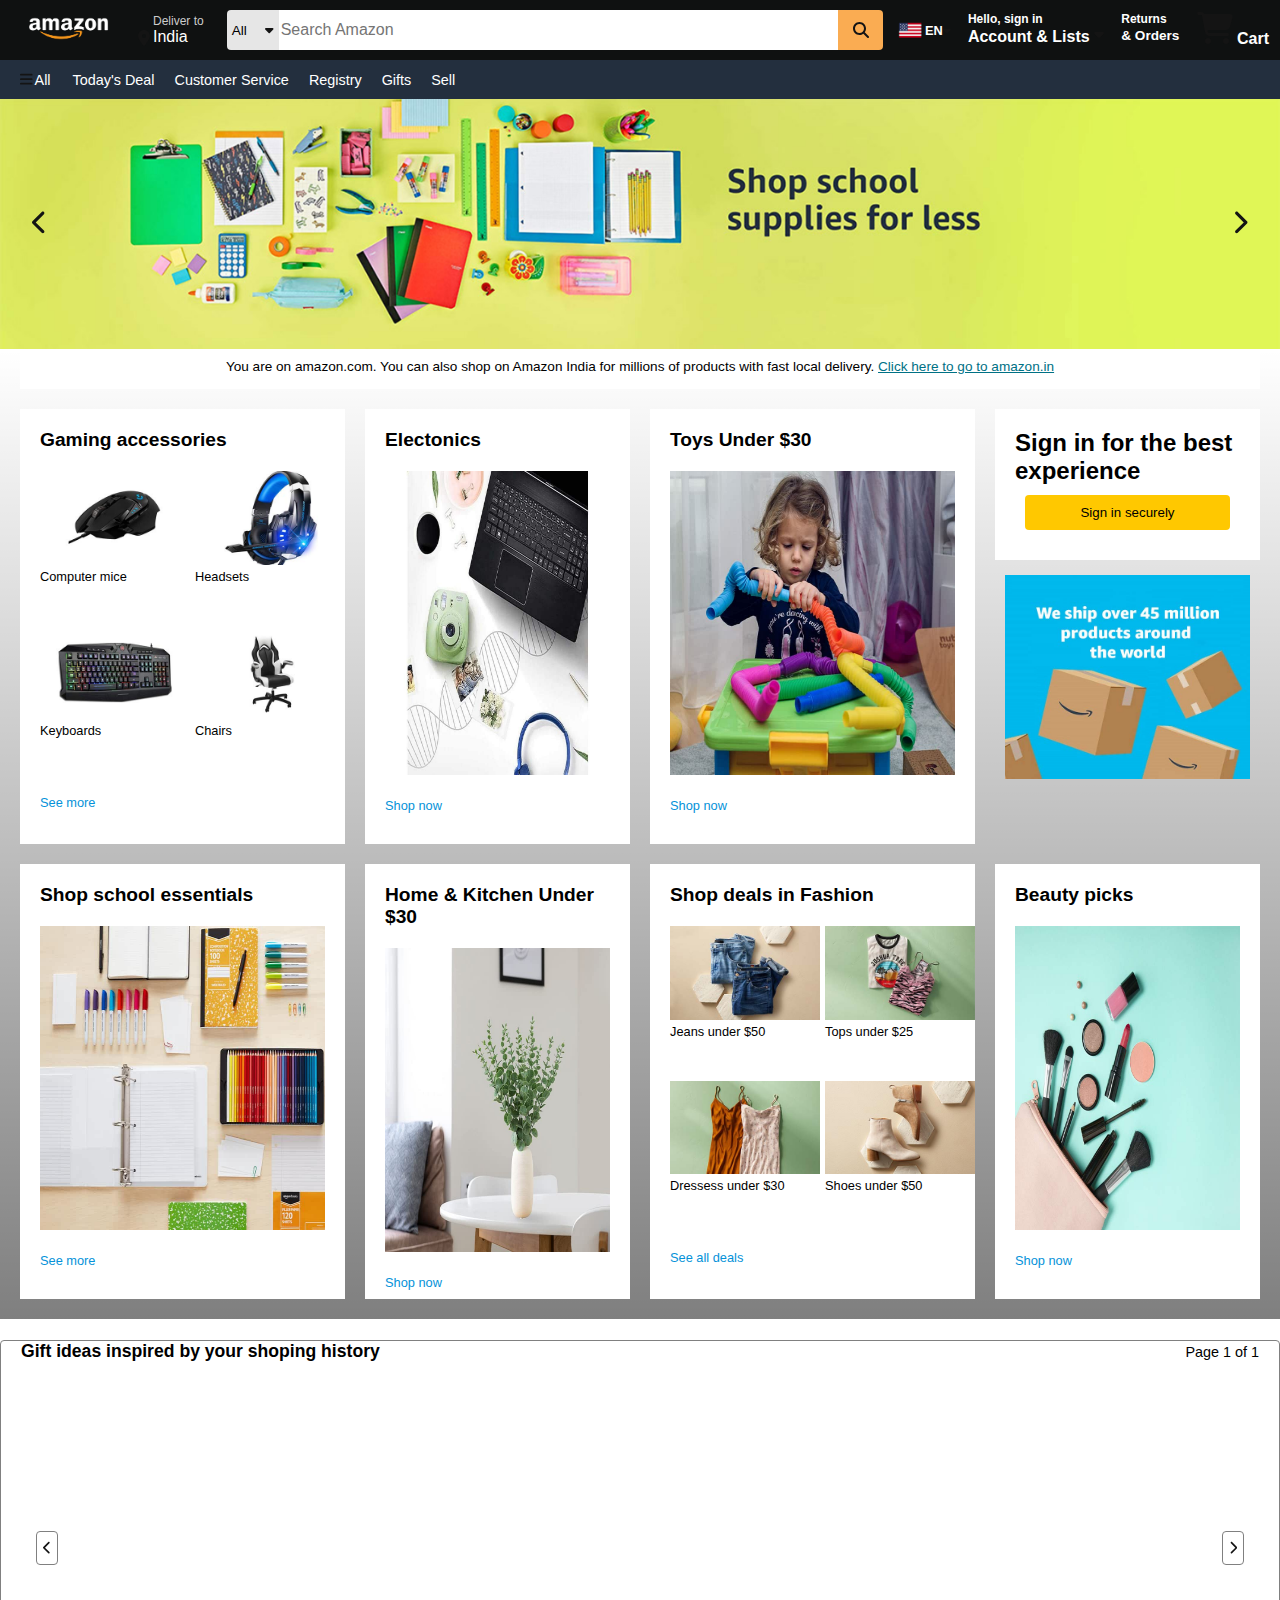
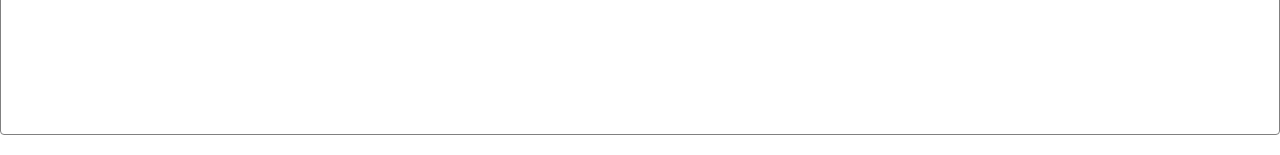
==== Amazon.html @ c2d200b0 "Add files via upload" ====
<!DOCTYPE html>
<html lang="en">
<head>
    <meta charset="UTF-8">
    <meta name="viewport" content="width=device-width, initial-scale=1.0">
    <title>Amazon.com. Spend less. Smile more.</title>
    <link rel="stylesheet" href="Amazon.css">
    <link rel="stylesheet" href="Font.css">
</head>
<body>
    <header>
        <nav class="header-nav n1">
            <div class="header-logo">
                <a href="https://www.amazon.com/ref=nav_logo">
                    <img id="logo" class="header-border" src="amazon_logo.png" alt="Amazon"/>
                </a>
            </div>
            <div class="header-address">
                <a class="deliver-add header-border" href="https://www.amazon.com/ref=nav_logo#:~:text=to%20main%20content-,Deliver,-to">
                    <svg xmlns="http://www.w3.org/2000/svg" height="1em" viewBox="0 0 384 512" style="display: block; margin-top: auto;">
                        <style>svg{fill:#ffffff}</style>
                        <path d="M215.7 499.2C267 435 384 279.4 384 192C384 86 298 0 192 0S0 86 0 192c0 87.4 117 243 168.3 307.2c12.3 15.3 35.1 15.3 47.4 0zM192 128a64 64 0 1 1 0 128 64 64 0 1 1 0-128z"/>
                    </svg>
                    <div class="address-icon">
                        <p class="add1">Deliver to</p>
                        <p class="add2">India</p>
                    </div>
                </a>
            </div>
            <div class="header-search">
                <form class="nav-form">
                    <div class="select-dep">
                        <span>All</span>
                        <svg xmlns="http://www.w3.org/2000/svg" height="1em" viewBox="0 0 320 512">
                            <style>svg{fill:#000000}</style>
                            <path d="M137.4 374.6c12.5 12.5 32.8 12.5 45.3 0l128-128c9.2-9.2 11.9-22.9 6.9-34.9s-16.6-19.8-29.6-19.8L32 192c-12.9 0-24.6 7.8-29.6 19.8s-2.2 25.7 6.9 34.9l128 128z"/>
                        </svg>  
                    </div>
                    <select id="search-option">
                        <option>All Department</option>
                    </select>
                    <div class="search-input text-cursor">
                        <input placeholder="Search Amazon"/>
                    </div>
                    <div class="search-icon">
                        <svg xmlns="http://www.w3.org/2000/svg" height="1em" viewBox="0 0 512 512">
                            <style>svg{fill:#ffffff}</style>
                            <path d="M416 208c0 45.9-14.9 88.3-40 122.7L502.6 457.4c12.5 12.5 12.5 32.8 0 45.3s-32.8 12.5-45.3 0L330.7 376c-34.4 25.2-76.8 40-122.7 40C93.1 416 0 322.9 0 208S93.1 0 208 0S416 93.1 416 208zM208 352a144 144 0 1 0 0-288 144 144 0 1 0 0 288z"/>
                        </svg>
                    </div>
                </form>  
            </div>
            <div class="header-tools">
                <a class="lang header-border" href="https://www.amazon.com/customer-preferences/edit?ie=UTF8&preferencesReturnUrl=%2Fref%3Dnav_logo&ref_=topnav_lang_ais">
                    <img src="flag icon.png" alt="flag">
                    <p>EN</p>
                    <svg xmlns="http://www.w3.org/2000/svg" height="1em" viewBox="0 0 320 512">
                        <style>svg{fill:#727070}</style>
                        <path d="M137.4 374.6c12.5 12.5 32.8 12.5 45.3 0l128-128c9.2-9.2 11.9-22.9 6.9-34.9s-16.6-19.8-29.6-19.8L32 192c-12.9 0-24.6 7.8-29.6 19.8s-2.2 25.7 6.9 34.9l128 128z"/>
                    </svg>  

                </a>
                <a class="sign-in header-border"href="https://www.amazon.com/ap/signin?openid.pape.max_auth_age=0&openid.return_to=https%3A%2F%2Fwww.amazon.com%2Fref%3Dnav_ya_signin&openid.identity=http%3A%2F%2Fspecs.openid.net%2Fauth%2F2.0%2Fidentifier_select&openid.assoc_handle=usflex&openid.mode=checkid_setup&openid.claimed_id=http%3A%2F%2Fspecs.openid.net%2Fauth%2F2.0%2Fidentifier_select&openid.ns=http%3A%2F%2Fspecs.openid.net%2Fauth%2F2.0">
                    <p class="p1">Hello, sign in</p>
                    <span>Account & Lists
                        <svg xmlns="http://www.w3.org/2000/svg" height="1em" viewBox="0 0 320 512">
                            <style>svg{fill:#727070}</style>
                            <path d="M137.4 374.6c12.5 12.5 32.8 12.5 45.3 0l128-128c9.2-9.2 11.9-22.9 6.9-34.9s-16.6-19.8-29.6-19.8L32 192c-12.9 0-24.6 7.8-29.6 19.8s-2.2 25.7 6.9 34.9l128 128z"/>
                        </svg>  
                    </span>
                </a>
                <a class="return header-border" href="https://www.amazon.com/gp/css/order-history?ref_=nav_orders_first">
                    <p class="p1">Returns</p>
                    <p><span>& Orders</span></p>
                </a>
                <a class="cart header-border" href="https://www.amazon.com/gp/cart/view.html?ref_=nav_cart">
                    <span>
                        <svg xmlns="http://www.w3.org/2000/svg" height="2em" viewBox="0 0 576 512">
                            <path d="M0 24C0 10.7 10.7 0 24 0H69.5c22 0 41.5 12.8 50.6 32h411c26.3 0 45.5 25 38.6 50.4l-41 152.3c-8.5 31.4-37 53.3-69.5 53.3H170.7l5.4 28.5c2.2 11.3 12.1 19.5 23.6 19.5H488c13.3 0 24 10.7 24 24s-10.7 24-24 24H199.7c-34.6 0-64.3-24.6-70.7-58.5L77.4 54.5c-.7-3.8-4-6.5-7.9-6.5H24C10.7 48 0 37.3 0 24zM128 464a48 48 0 1 1 96 0 48 48 0 1 1 -96 0zm336-48a48 48 0 1 1 0 96 48 48 0 1 1 0-96z"/>
                        </svg>
                        Cart
                    </span>
                </a>
            </div>
        </nav>
        <nav class="header-nav n2">
            <a class="n2-items nav-all header-border">
                <svg xmlns="http://www.w3.org/2000/svg" height="1em" viewBox="0 0 448 512">
                    <style>svg{fill:#ffffff}</style>
                    <path d="M0 96C0 78.3 14.3 64 32 64H416c17.7 0 32 14.3 32 32s-14.3 32-32 32H32C14.3 128 0 113.7 0 96zM0 256c0-17.7 14.3-32 32-32H416c17.7 0 32 14.3 32 32s-14.3 32-32 32H32c-17.7 0-32-14.3-32-32zM448 416c0 17.7-14.3 32-32 32H32c-17.7 0-32-14.3-32-32s14.3-32 32-32H416c17.7 0 32 14.3 32 32z"/>
                </svg>
                <p style="padding: 2px;">All</p>
            </a>
            <a class="n2-items today-deal header-border" href="https://www.amazon.com/gp/goldbox?ref_=nav_cs_gb">Today's Deal</a>
            <a class="n2-items customer-sev header-border" href="https://www.amazon.com/gp/help/customer/display.html?nodeId=508510&ref_=nav_cs_customerservice">Customer Service</a>
            <a class="n2-items register header-border" href="https://www.amazon.com/gp/browse.html?node=16115931011&ref_=nav_cs_registry">Registry</a>
            <a class="n2-items gift header-border" href="https://www.amazon.com/gift-cards/b/?ie=UTF8&node=2238192011&ref_=nav_cs_gc">Gifts</a>
            <a class="n2-items sell header-border" href="https://www.amazon.com/b/?_encoding=UTF8&ld=AZUSSOA-sell&node=12766669011&ref_=nav_cs_sell">Sell</a>
        </nav>
    </header>
    <div class="content">
        <div class="hero-section">
            <div class="hero-carousel">
                <button class="previous-page">
                    <svg xmlns="http://www.w3.org/2000/svg" height="1em" viewBox="0 0 320 512">
                       <path d="M9.4 233.4c-12.5 12.5-12.5 32.8 0 45.3l192 192c12.5 12.5 32.8 12.5 45.3 0s12.5-32.8 0-45.3L77.3 256 246.6 86.6c12.5-12.5 12.5-32.8 0-45.3s-32.8-12.5-45.3 0l-192 192z"/>
                     </svg>
                </button>
                <a href="https://www.amazon.com/s/?_encoding=UTF8&k=back%20to%20school%20supplies&crid=3GXS1T7TCNNVZ&sprefix=back%20to%20school%2Caps%2C201&ref=nb_sb_ss_ts-doa-p_1_14&pd_rd_w=gb52U&content-id=amzn1.sym.82e6e8fe-e095-48e0-8fec-f01d7c39b9b7&pf_rd_p=82e6e8fe-e095-48e0-8fec-f01d7c39b9b7&pf_rd_r=XW837XJBWAZPXT372VBV&pd_rd_wg=X9K8C&pd_rd_r=f05d4b87-bfd1-44c8-9f6e-dd1dedf2a632"></a>
                <button class="next-page">
                    <svg xmlns="http://www.w3.org/2000/svg" height="1em" viewBox="0 0 320 512">
                        <style>svg{fill:#141414}</style>
                        <path d="M310.6 233.4c12.5 12.5 12.5 32.8 0 45.3l-192 192c-12.5 12.5-32.8 12.5-45.3 0s-12.5-32.8 0-45.3L242.7 256 73.4 86.6c-12.5-12.5-12.5-32.8 0-45.3s32.8-12.5 45.3 0l192 192z"/>
                    </svg>
                </button>
            </div>
        </div>
        <div class="main-content">
            <div class="hero-msg-container">
                <div class="hero-msg ">
                    <span class="text-cursor">
                        You are on amazon.com. You can also shop on Amazon India for millions of products with fast local delivery. 
                        <a class="pointer-cursor" href="https://www.amazon.com/gp/redirect.html/?ie=UTF8&_encoding=UTF8&location=https%3A%2F%2Fwww.amazon.in%2F%3Fref%3Daisgw_intl_stripe_in&source=standards&token=91F73851318D7EEF2C0295B2C04EF4042B988FD2&pd_rd_w=LFuDb&content-id=amzn1.sym.ad7e52ed-7e0b-44e3-85c1-b8a893426b20&pf_rd_p=ad7e52ed-7e0b-44e3-85c1-b8a893426b20&pf_rd_r=Y20H6SP8E6ST35YHJ4MF&pd_rd_wg=d809x&pd_rd_r=72a6617c-9228-4512-a30a-1a717a92ed53&ref_=pd_gw_unk">
                          Click here to go to amazon.in
                        </a>
                    </span>
                </div>
            </div>
            <div class="shop-section1">
                <div class="box1 box">
                    <h2>Gaming accessories</h2>
                    <div class="image-grid">
                        <div class="image-box-elem">
                            <img src="shop-section-img1.1.jpg" alt="Computer mice"/>
                            <p>Computer mice</p>
                        </div>
                        <div class="image-box-elem">
                            <img src="shop-section-img1.2.jpg" alt="Headsets"/>
                            <p>Headsets</p>
                        </div>
                        <div class="image-box-elem">
                            <img src="shop-section-img1.3.jpg" alt="Keyboards"/>
                            <p>Keyboards</p>
                        </div>
                        <div class="image-box-elem">
                            <img src="shop-section-img1.4.jpg" alt="Chairs"/>
                            <p>Chairs</p>
                        </div>
                    </div>
                    <a href="https://www.amazon.com/b/?_encoding=UTF8&node=23508887011&pd_rd_w=HQC4O&content-id=amzn1.sym.12129333-2117-4490-9c17-6d31baf0582a&pf_rd_p=12129333-2117-4490-9c17-6d31baf0582a&pf_rd_r=KTB49GWA6Y68YJTPX4VT&pd_rd_wg=o967G&pd_rd_r=d3b9a523-e4a5-4df5-9b85-7d46df1f1eb0&ref_=pd_gw_unk">See more</a>
                </div>
                <div class="box2 box">
                    <h2>Electonics</h2>
                    <a href="">
                        <div class="image-cont">
                            <div class="image-box">
                                <img src="shop-section-img2.jpg" alt="Electonics">
                            </div>
                        </div>
                        <p>Shop now</p>
                    </a>
                </div>
                <div class="box3 box">
                    <h2>Toys Under $30</h2>
                    <a href="https://www.amazon.com/s/?_encoding=UTF8&i=toys-and-games&bbn=165793011&rh=n%3A165793011%2Cp_36%3A-3000&dc=&qid=1663255924&rnid=386491011&ref=sr_nr_p_36_1&pd_rd_w=mewk5&content-id=amzn1.sym.eb39b83d-c690-496d-9f16-0a9bd66ca6c8&pf_rd_p=eb39b83d-c690-496d-9f16-0a9bd66ca6c8&pf_rd_r=FJW79QPNH7G80M8YYCQF&pd_rd_wg=HsyZa&pd_rd_r=e9e01269-b542-4cfa-82e5-408e1566c69f&ref_=pd_gw_unk">
                        <div class="image-cont">
                            <div class="image-box">
                                <img src="shop-section-img3.jpg" alt="Toys Under $30">
                            </div>
                        </div>
                        <p>Shop now</p>
                    </a>
                </div>
                <div class="box4">
                    <div class="box-sign-in">
                        
                        <div class="sign-in-button">
                            <div>
                                <h2>Sign in for the best experience</h2>
                            </div>
                            <a href="">
                                <button>Sign in securely</button>
                            </a>
                        </div>
                    </div>
                    <div class="image-sign-in">
                        <div class="image-sign-cont">
                            <img src="shop-section-img4.jpg" alt="Sign in">
                        </div>
                    </div>
                </div>
                <div class="box5 box">
                    <h2>Shop school essentials</h2>
                    <a href="https://www.amazon.com/s/?_encoding=UTF8&k=school%20supplies&sprefix=school%20s%2Caps%2C211&ref=nb_sb_ss_ts-doa-p_1_8&pd_rd_w=jG6LO&content-id=amzn1.sym.b0e02892-695e-4e8d-9931-2eec7d9078bb&pf_rd_p=b0e02892-695e-4e8d-9931-2eec7d9078bb&pf_rd_r=FJW79QPNH7G80M8YYCQF&pd_rd_wg=HsyZa&pd_rd_r=e9e01269-b542-4cfa-82e5-408e1566c69f&ref_=pd_gw_unk">
                        <div class="image-cont">
                            <div class="image-box">
                                <img src="shop-section-img5.jpg" alt="Shop school essentials">
                            </div>
                        </div>
                        <p>See more</p>
                    </a>
                </div>
                <div class="box6 box">
                    <h2>Home & Kitchen Under $30</h2>
                    <a href="https://www.amazon.com/s/?_encoding=UTF8&k=home&i=garden&rh=n%3A1055398%2Cp_36%3A-3000&dc=&crid=12198XD9ZHIG6&qid=1663266142&rnid=386465011&sprefix=hom%2Caps%2C248&ref=sr_nr_p_36_5&pd_rd_w=0vTkL&content-id=amzn1.sym.f82a0c18-ae2a-47cf-82ad-c85f0a157136&pf_rd_p=f82a0c18-ae2a-47cf-82ad-c85f0a157136&pf_rd_r=FJW79QPNH7G80M8YYCQF&pd_rd_wg=HsyZa&pd_rd_r=e9e01269-b542-4cfa-82e5-408e1566c69f&ref_=pd_gw_unk">
                        <div class="image-cont">
                            <div class="image-box">
                                <img src="shop-section-img6.jpg" alt="Home & Kitchen Under $30">
                            </div>
                        </div>
                        <p>Shop now</p>
                    </a>
                </div>
                <div class="box7 box">
                    <h2>Shop deals in Fashion</h2>
                    <div class="image-grid">
                        <div class="image-box-elem">
                            <img src="shop-section-img7.1.jpg" alt="Jeans under $50"/>
                            <p>Jeans under $50</p>
                        </div>
                        <div class="image-box-elem">
                            <img src="shop-section-img7.2.jpg" alt="Tops under $25"/>
                            <p>Tops under $25</p>
                        </div>
                        <div class="image-box-elem">
                            <img src="shop-section-img7.3.jpg" alt="Dressess under $30"/>
                            <p>Dressess under $30</p>
                        </div>
                        <div class="image-box-elem">
                            <img src="shop-section-img7.4.jpg" alt="Shoes under $50"/>
                            <p>Shoes under $50</p>
                        </div>
                    </div>
                    <a href="https://www.amazon.com/gp/goldbox/?ie=UTF8&ref_=nav_cs_gb&deals-widget=%257B%2522version%2522%253A1%252C%2522viewIndex%2522%253A0%252C%2522presetId%2522%253A%252215E8DB96732AF8CA9C14916141BB1C4C%2522%252C%2522departments%2522%253A%255B%25227147440011%2522%252C%25227192394011%2522%252C%2522679337011%2522%252C%25226358543011%2522%255D%252C%2522sorting%2522%253A%2522FEATURED%2522%257D&pd_rd_w=oJXFx&content-id=amzn1.sym.b0c3902d-ae70-4b80-8f54-4d0a3246745a&pf_rd_p=b0c3902d-ae70-4b80-8f54-4d0a3246745a&pf_rd_r=FJW79QPNH7G80M8YYCQF&pd_rd_wg=HsyZa&pd_rd_r=e9e01269-b542-4cfa-82e5-408e1566c69f">See all deals</a>
                </div>
                <div class="box8 box">
                    <h2>Beauty picks</h2>
                    <a href="https://www.amazon.com/b/?_encoding=UTF8&node=16225006011&pd_rd_w=eDhH8&content-id=amzn1.sym.4a5ac24a-2f14-4296-8a03-0c034c0a7904&pf_rd_p=4a5ac24a-2f14-4296-8a03-0c034c0a7904&pf_rd_r=FJW79QPNH7G80M8YYCQF&pd_rd_wg=HsyZa&pd_rd_r=e9e01269-b542-4cfa-82e5-408e1566c69f&ref_=pd_gw_unk">
                        <div class="image-cont">
                            <div class="image-box">
                                <img src="shop-section-img8.jpg" alt="Beauty picks">
                            </div>
                        </div>
                        <p>Shop now</p>
                    </a>
                </div>
            </div>   
        </div>
        <div class="content-margin">

        </div>
    </div> 
    <footer>
        <div class="foot1">
            <div class="foot1-1">
                <div class="text-1">
                    <h2>Gift ideas inspired by your shoping history</h2>
                </div>
                <div class="text-2">
                    <p>Page 1 of 1</p>
                </div>
            </div>
            <div class="foot1-2">
                <div class="shop-history">
                    <div class="history-button">
                        <button class="previous-page">
                            <svg xmlns="http://www.w3.org/2000/svg" height="1em" viewBox="0 0 320 512">
                               <path d="M9.4 233.4c-12.5 12.5-12.5 32.8 0 45.3l192 192c12.5 12.5 32.8 12.5 45.3 0s12.5-32.8 0-45.3L77.3 256 246.6 86.6c12.5-12.5 12.5-32.8 0-45.3s-32.8-12.5-45.3 0l-192 192z"/>
                             </svg>
                        </button>
                    </div>
                    
                    <div class="history-option">
                        <div class="hist-list">
                            <a href="">
                                <div class="hist-img">
                                    
                                </div>
                                <div class="hist-text">

                                </div>
                            </a>
                            <div class="hist-star"></div>
                            <div class="hist-price"></div>
                        </div>
                    </div>
                    <div class="history-button">
                        <button class="next-page">
                            <svg xmlns="http://www.w3.org/2000/svg" height="1em" viewBox="0 0 320 512">
                                <style>svg{fill:#141414}</style>
                                <path d="M310.6 233.4c12.5 12.5 12.5 32.8 0 45.3l-192 192c-12.5 12.5-32.8 12.5-45.3 0s-12.5-32.8 0-45.3L242.7 256 73.4 86.6c-12.5-12.5-12.5-32.8 0-45.3s32.8-12.5 45.3 0l192 192z"/>
                            </svg>
                        </button>
                    </div>
                </div>
                <div class="pearson-sign-in"></div>
            </div>
            <div class="foot1-3">

            </div>
        </div>

        <div class="foot2"></div>
       
    </footer
</body>
</html>
---- Amazon.css ----
* {
    position: relative;
    margin: 0;
    font-family: 'Amazon Ember', sans-serif;
    border: border-box;

}

.flexstyle {
    display:flex;
}

/** Box 1**/

.header-nav {
    
    background-color: #0F1111;
    
}

/** Box 1.1**/

.header-nav.n1 {
    display: flex;
    height: 60px;
    align-items: center;
}



.header-border {
    border: 1px solid transparent;
}

.header-border:hover {
    border: 1px solid white;
}

text-cursor:hover {
    cursor: text;
}

pointer-cursor:hover {
    cursor: pointer;
}

/** Box 1.1.1**/

.header-logo {
    display: flex;
}

.header-logo a {
    margin-left: 11px;
}

#logo {
    height: 49px;
    width: 99px;
    padding-left: 6px;
    padding-right: 8px;
    margin: 1px;
}

/** Box 1.1.2**/

.header-address {
    display: flex;
    align-items: center;
    
    height: 100%;
}

.deliver-add {
    display: flex;
    padding: 9px;
    text-decoration: none;
}

.address-icon {
    margin-left: 3px;
}
.add1 {
    font-size: 0.75rem;
    color: #CCCCCC;
}

.add2 {
    font-size: 1rem;
    color: white;
}

/** Box 1.1.3**/

.header-search {
    display: flex;
    align-items: center;
    padding: 10px 4px 10px 3px;
    margin: 0px 10px;
    flex-grow: 1;
    min-width: 443px;
}

.nav-form {
    display: flex;
    align-items: center;
    flex-grow: 1;
    
}



.select-dep {
    display: flex;
    background-color: #e6e6e6;
    height: 40px;
    width: 52px;
    padding: 0px 5px 0px 5px;
    align-items: center;
    border-radius: 4px 0px 0px 4px;
    font-size: 0.85rem;
    justify-content: space-between;
    box-sizing: border-box;
}


#search-option {
    position: absolute;
    display: none;
}

#search-option:focus {
    display: block;
}

.search-input{
    display: flex;
    flex-grow: 1;
    background-color: white;
    height: 40px;
    align-items: center;
    
}

input {
    border: currentColor;
    flex-grow: 1;
    font-size: 1rem;
}

.search-icon {
    display: flex;
    height: 40px;
    width: 45px;
    background-color: #faac52;
    align-items: center;
    justify-content: center;
    border-radius: 0px 4px 4px 0px;
}

/** Box 1.1.4**/

.header-tools {
    display: flex;
    width: 383px;
    
    font-weight: 700;
    justify-content: space-between;
}

.header-tools a {
    text-decoration: none;
    color: white;
}

a p.p1 {
    font-size: 0.75rem;
}

a p span {
    font-size: 0.85rem;
}

.lang {
    display: flex;
    align-items:center;
    font-size: 0.8rem;
}

.lang p {
    padding-left: 2px;
}

.lang img {
    width:25px;
    border: none;
    vertical-align: bottom;
}

.cart {
    display: flex;
    align-items: last baseline;
    padding-right: 10px;
}


/** Box 1.2**/

.header-nav.n2 {
    display: flex;
    height: 39px;
    align-items: center;
    background-color: #232F3E;
    padding-left: 10px;
}

.n2-items {
    box-sizing: border-box;
    display: flex;
    height: 39px;
    align-items: center;
    padding: 8px 9px;
    font-size: 0.9rem;
    color: white;
    text-decoration: none;
}

/** Box 2**/ 
.content {
    position:relative;
}



.hero-section {
    background-image: url(hero_image.jpg);
    background-size: cover;
    height: 100%;
    justify-content: center;
}

.hero-carousel {
    display: flex;
    justify-content: space-between;
}

.hero-carousel a {
    flex-grow: 1;
}

.hero-carousel button {
    height: 250px;
    width: 80px;
    background: transparent;
    border: transparent; 
}

.hero-carousel button svg {
    height: 10%;
}

.hero-carousel button:hover {
    border: 1px solid black;
    cursor: pointer;
}

.main-content {
    position: absolute;
    width: 100%;
    top: 250px;
    background: linear-gradient(to bottom, transparent, rgba(0, 0, 0, 0.5));
    z-index: 1;
    padding: 0px 20px;
    box-sizing: border-box;
}

.hero-msg-container {
    background-color: white;
    height: 40px;
    width: 100%;
}

.hero-msg {
    white-space: nowrap;
    overflow: hidden;
    padding: 10px 14px;
    text-align: center;
    font-size: 0.85rem;
}

.hero-msg a{
    color: #007185;
}



.shop-section1 {
    padding: 20px 0px;
    display: grid;
    grid-template-columns: 1fr 1fr 1fr 1fr;
    column-gap: 20px;
    row-gap: 20px;
}

.box {
    background-color: white;
    height: 400px;
    padding: 20px 0px 15px 0px;
}

.image-grid {
    display: grid;
    height: 304px;
    grid-template-columns: 0.5fr 0.5fr;
    padding: 20px 0px 0px 20px;
    column-gap: 5px;
    row-gap: 5px;
}

.image-sign-in {
    width: 100%;
    padding: 15px 10px 0px 10px;
    box-sizing: border-box;
    overflow: clip;
}
.sign-in-button a{
    display: flex;
    padding: 10px;
    justify-content: center;
    text-decoration: none;
}

.sign-in-button button{
    width: 100%;
    padding: 10px;
    background-color: rgb(255, 200, 0);
    justify-content: center;
    border-radius: 4px;
    border: transparent;
}

.sign-in-button {
    background-color: white;
    padding: 20px;
    font-size: 1rem;
}

.image-sign-cont {
    width: 100%;
    box-sizing: border-box;
}

.image-sign-cont img{
    width: 100%;
    box-sizing: border-box;
}

.image-box {
    width: 100%;
}

.image-box-elem img {
    max-width: 150px;
}
.image-box img{
    width: 100%;
    height: 304px;
    overflow: clip;
    box-sizing: content-box;
    padding-bottom: 20px;
}

.box a {
    display: block;
    width: 100%;
    text-decoration: none;
    color: rgb(5, 146, 217);
    font-size: 0.8rem;
    padding: 20px 20px 0px 20px;
    box-sizing: border-box;
}
.image-con {
    width: 100%;
    box-sizing: border-box;
}


.box a:hover {
    text-decoration: underline;
    color: rgb(252, 59, 59);
}

.box h2 {
    font-size: 1.2rem;
    font-weight: 700;
    padding-left: 20px;
    
}

.image-box p {
    font-size: 0.8rem;
    padding-left: 20px;
}

.image-box-elem p {
    font-size: 0.8rem;
}


.content-margin {
    position: absolute;
    bottom: 0px;
    margin: 22px;
}

footer {
    position:absolute;
    top: 1320px;
    width: 100%;
    padding: 20px 0px;
    z-index: 1;
}
.foot1{
    padding: 0px 20px;
    border: 1px solid gray;
    border-radius: 4px;
}

.foot1-1 {
    display: flex;
    width: 100%;
    align-items: center;
}

.foot1-1 .text-1 {
    flex: 2;
    justify-content: flex-start;
}

.foot1-1 .text-1 h2 {
    font-size: 1.1rem;
}

.foot1-1 .text-2 {
    font-size: 0.90rem;
}

.foot1-2 {
    padding: 0px 15px;
}

.shop-history {
    display: flex;
    align-items: center;
    padding: 5px 0px;
}
.history-button {
    height: 362px;
    display: flex;
    align-items: center;
}
.history-button button {
    height: 2.5em;
    display: flex;
    align-items: center;
    background-color: white;
    border: 1px solid gray;
    border-radius: 4px;
}

.history-button button:hover {
    background-color: #CCCCCC;
    box-shadow: #232F3E;
}

.history-option {
    height: 362px;
    display: flex;
    align-items: center;
    flex-grow: 1;

}

.hist-list {
    display: block;
}

hist-img {
    height: 160px;
    width: 100%;
}

.hist-text {
    font-size: 0.9rem;
    text-decoration: none;
    color: rgb(5, 131, 209);
    text-overflow: ellipsis;
}

.hist-text:hover {
    color: rgb(250, 57, 43);
}
---- Font.css ----
@font-face {
    font-family: 'Amazon Ember';
    src: url(AmazonFont/Amazon\ Ember.ttf)format('ttf'),
         url(AmazonFont/Amazon\ Ember\ Bold.ttf)format('ttf'),
         url(AmazonFont/Amazon\ Ember\ Bold\ Italic.ttf)format('ttf'),
         url(AmazonFont/Amazon\ Ember\ Cd\ RC.otf)format('otf'),
         url(AmazonFont/Amazon\ Ember\ Cd\ RC\ Bold.otf)format('otf'),
         url(AmazonFont/Amazon\ Ember\ Cd\ RC\ Bold\ Italic.ttf)format('ttf'),
         url(AmazonFont/Amazon\ Ember\ Cd\ RC\ Italic.ttf)format('ttf'),
         url(AmazonFont/Amazon\ Ember\ Cd\ RC\ Light.ttf)format('ttf'),
         url(AmazonFont/Amazon\ Ember\ Cd\ RC\ Light\ Italic.ttf)format('ttf'),
         url(AmazonFont/Amazon\ Ember\ Cd\ RC\ Thin.ttf)format('ttf'),
         url(AmazonFont/Amazon\ Ember\ Cd\ RC\ Thin\ Italic.ttf)format('ttf'),
         url(AmazonFont/Amazon\ Ember\ Display.otf)format('otf'),
         url(AmazonFont/Amazon\ Ember\ Display\ Bold\ Italic.ttf)format('ttf'),
         url(AmazonFont/Amazon\ Ember\ Display\ Heavy.otf)format('otf'),
         url(AmazonFont/Amazon\ Ember\ Display\ Heavy\ Italic.ttf)format('ttf'),
         url(AmazonFont/Amazon\ Ember\ Display\ Italic.ttf)format('ttf'),
         url(AmazonFont/Amazon\ Ember\ Display\ Light.ttf)format('ttf'),
         url(AmazonFont/Amazon\ Ember\ Display\ Medium.ttf)format('ttf'),
         url(AmazonFont/Amazon\ Ember\ Display\ Medium\ Italic.ttf)format('ttf'),
         url(AmazonFont/Amazon\ Ember\ Duospace.ttf)format('ttf'),
         url(AmazonFont/Amazon\ Ember\ Duospace\ Bold.ttf)format('ttf'),
         url(AmazonFont/Amazon\ Ember\ Heavy.ttf)format('ttf'),
         url(AmazonFont/Amazon\ Ember\ Heavy\ Italic.ttf)format('ttf'),
         url(AmazonFont/Amazon\ Ember\ Italic.ttf)format('ttf'),
         url(AmazonFont/Amazon\ Ember\ Light.ttf)format('ttf'),
         url(AmazonFont/Amazon\ Ember\ Light\ Italic.ttf)format('ttf'),
         url(AmazonFont/Amazon\ Ember\ Medium.ttf)format('ttf'),
         url(AmazonFont/Amazon\ Ember\ Medium\ Italic.ttf)format('ttf'),
         url(AmazonFont/Amazon\ Ember\ Mono.ttf)format('ttf'),
         url(AmazonFont/Amazon\ Ember\ Mono\ Bold.ttf)format('ttf'),
         url(AmazonFont/Amazon\ Ember\ Thin.ttf)format('ttf'),
         url(AmazonFont/Amazon\ Ember\ Thin\ Italic.ttf)format('ttf'),
         url(AmazonFont/Amazon\ Ember\ V2.ttf)format('ttf'),
         url(AmazonFont/Amazon\ Ember\ V2\ Bold.ttf)format('ttf');
}
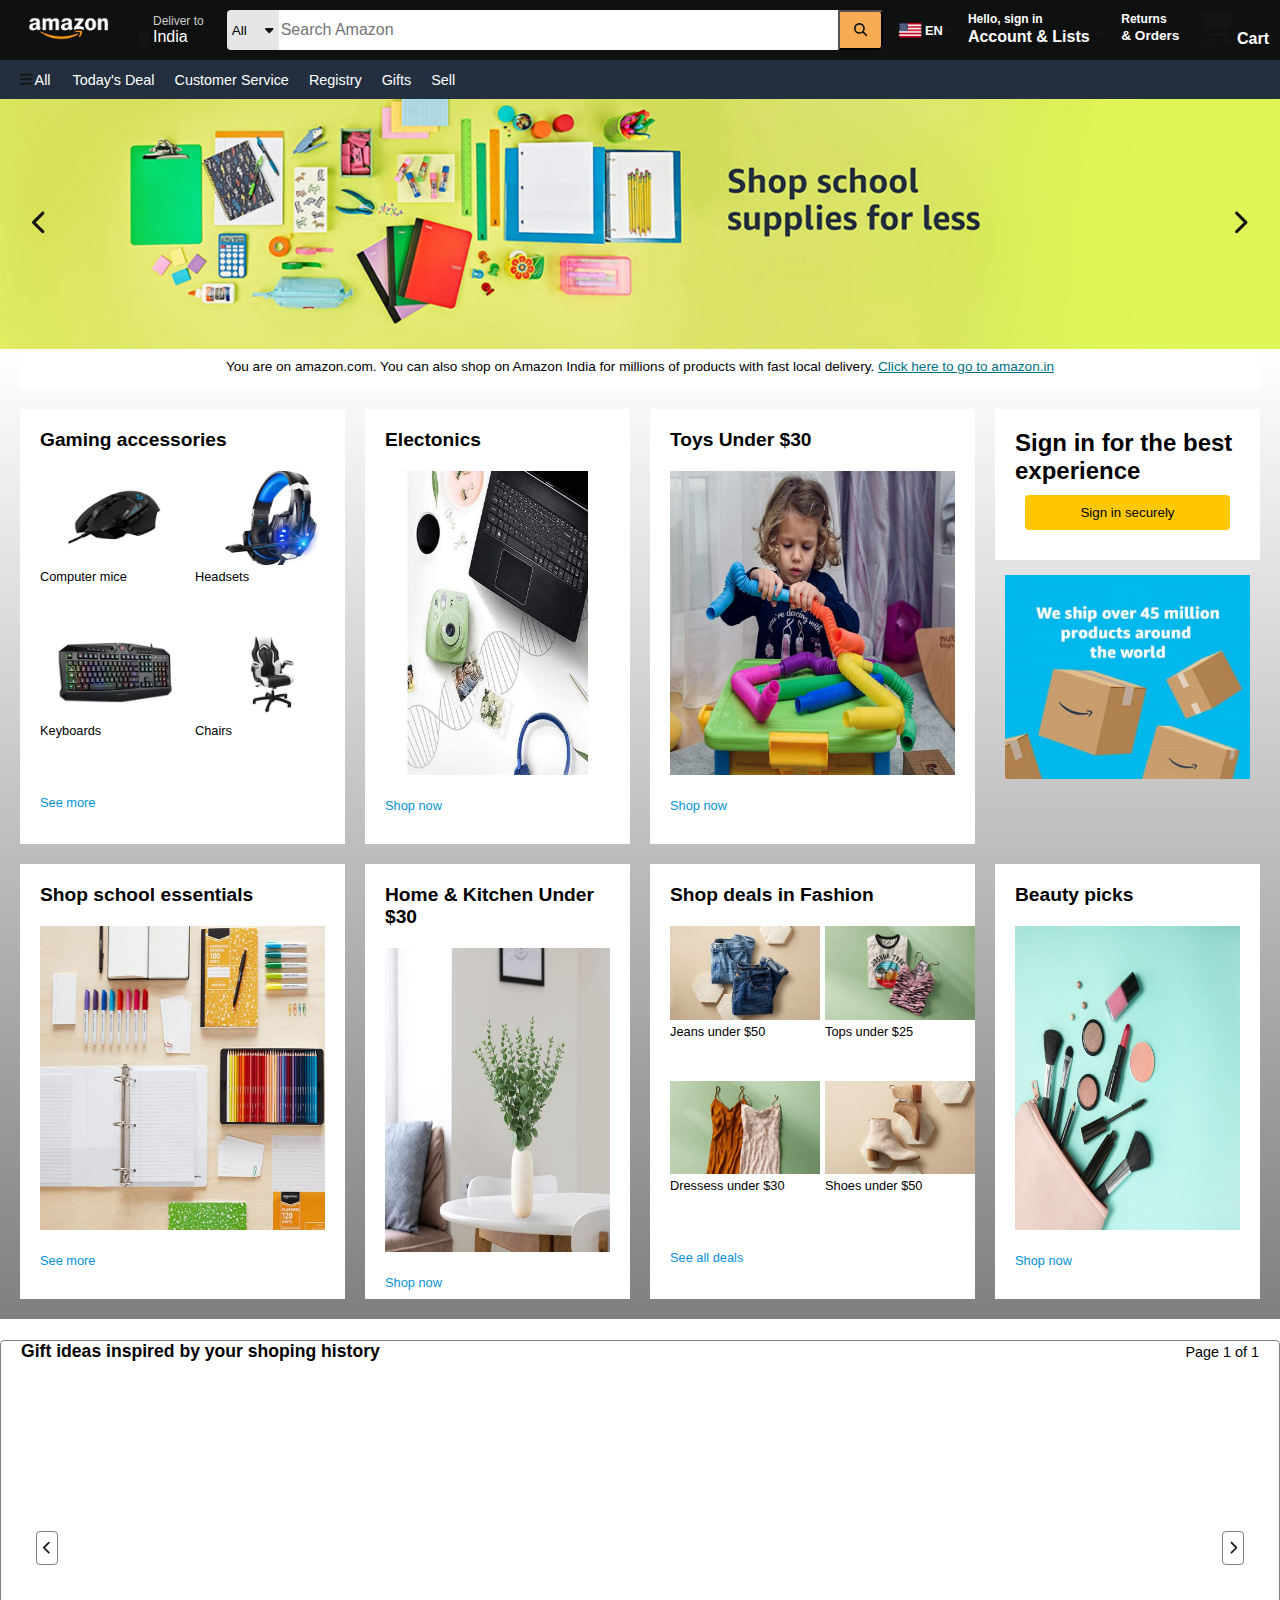
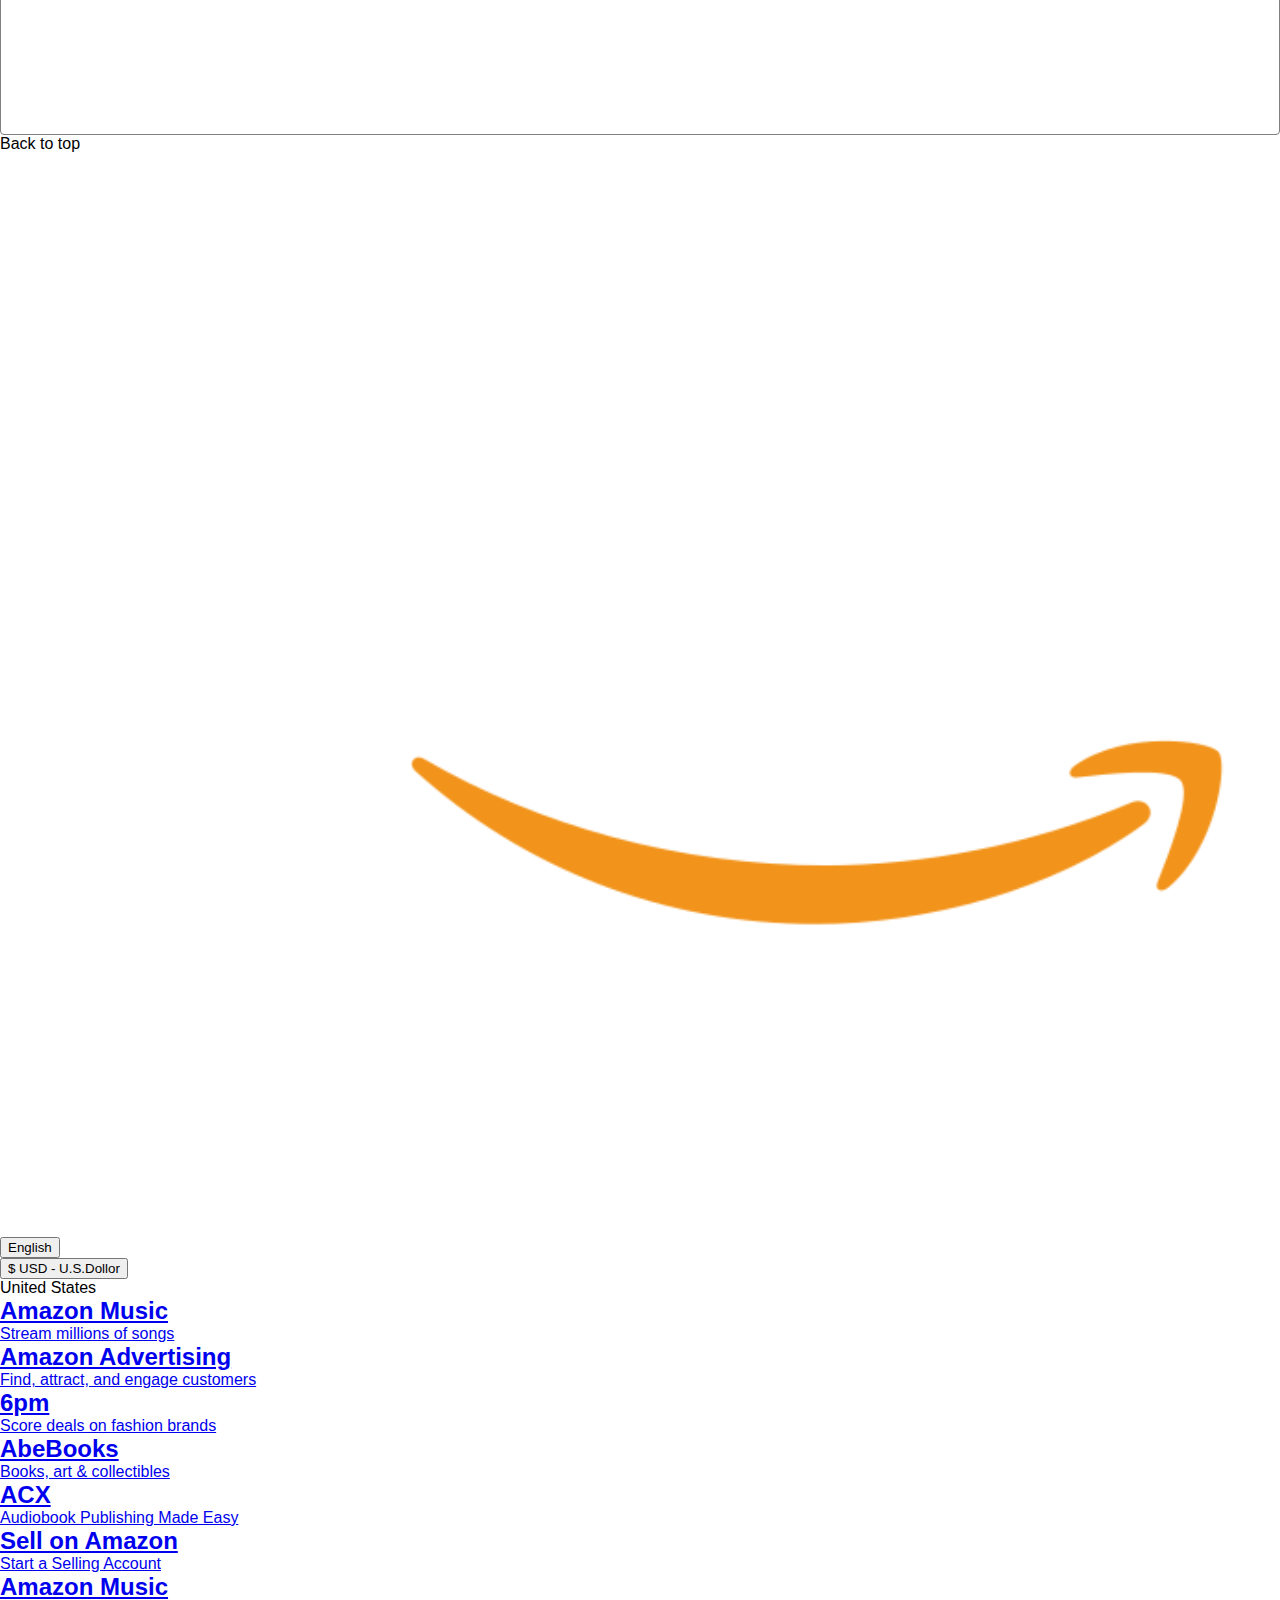
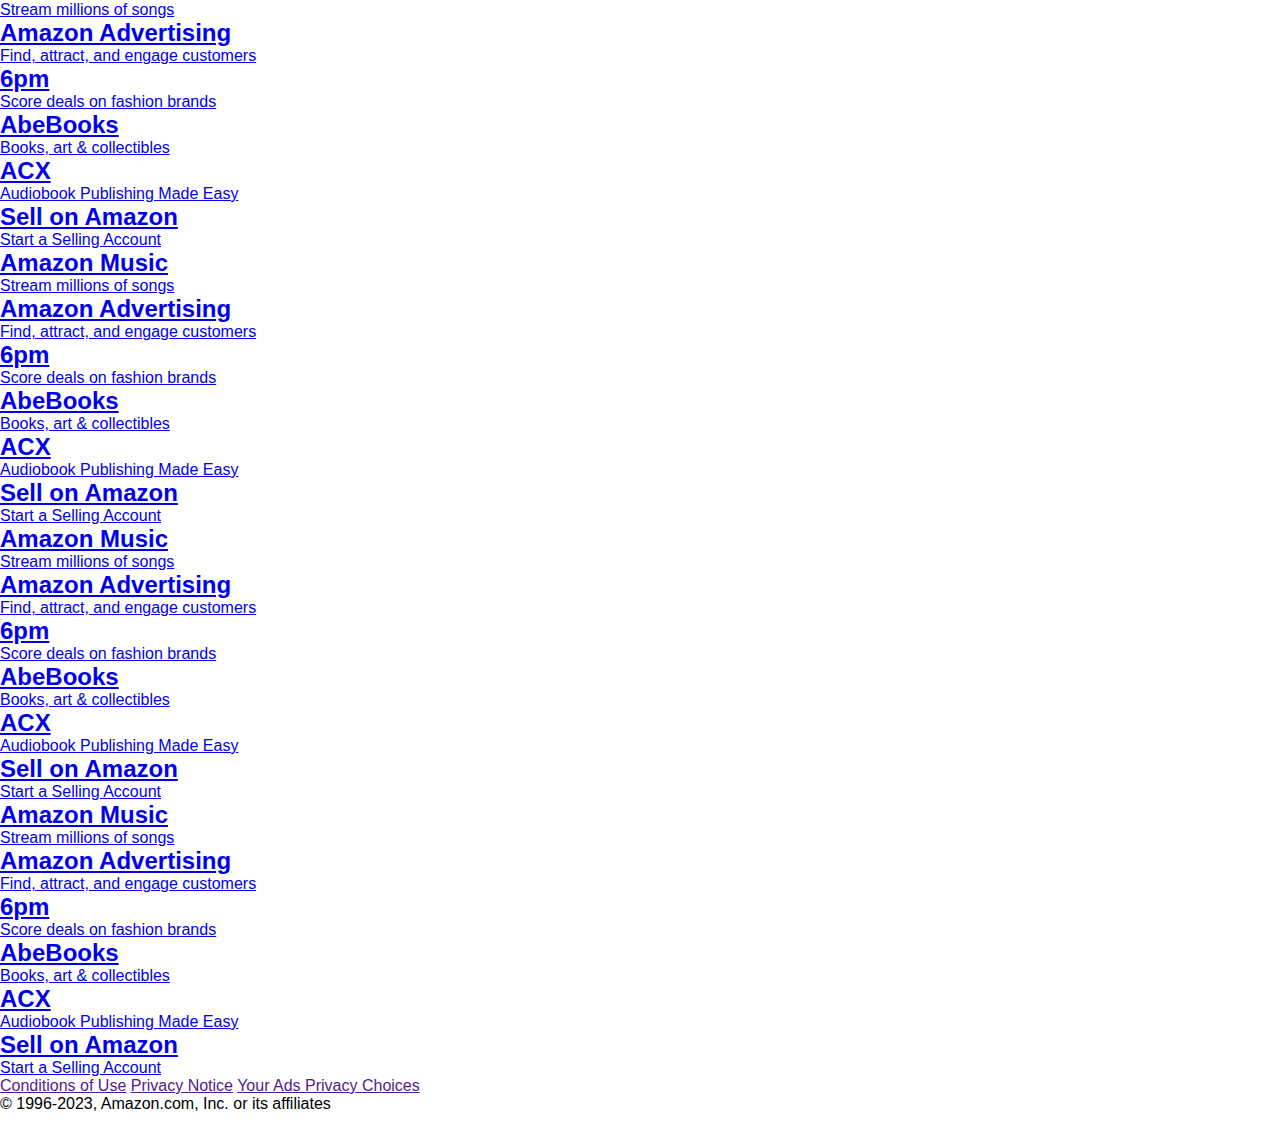
==== commit 167d2d72: "Add files via upload" ====
--- a/Amazon.html
+++ b/Amazon.html
@@ -43,10 +43,12 @@
                         <input placeholder="Search Amazon"/>
                     </div>
                     <div class="search-icon">
-                        <svg xmlns="http://www.w3.org/2000/svg" height="1em" viewBox="0 0 512 512">
-                            <style>svg{fill:#ffffff}</style>
-                            <path d="M416 208c0 45.9-14.9 88.3-40 122.7L502.6 457.4c12.5 12.5 12.5 32.8 0 45.3s-32.8 12.5-45.3 0L330.7 376c-34.4 25.2-76.8 40-122.7 40C93.1 416 0 322.9 0 208S93.1 0 208 0S416 93.1 416 208zM208 352a144 144 0 1 0 0-288 144 144 0 1 0 0 288z"/>
-                        </svg>
+                        <button type="submit" class="search-icon">
+                            <svg xmlns="http://www.w3.org/2000/svg" height="1em" viewBox="0 0 512 512">
+                                <style>svg{fill:#ffffff}</style>
+                                <path d="M416 208c0 45.9-14.9 88.3-40 122.7L502.6 457.4c12.5 12.5 12.5 32.8 0 45.3s-32.8 12.5-45.3 0L330.7 376c-34.4 25.2-76.8 40-122.7 40C93.1 416 0 322.9 0 208S93.1 0 208 0S416 93.1 416 208zM208 352a144 144 0 1 0 0-288 144 144 0 1 0 0 288z"/>
+                            </svg>
+                        </button>
                     </div>
                 </form>  
             </div>
@@ -300,8 +302,264 @@
             </div>
         </div>
 
-        <div class="foot2"></div>
-       
+        <div class="foot2">
+            <div class="foot2-cont">
+                Back to top
+            </div>    
+        </div>
+        <div class="foot3">
+            <div class="get-to-know"></div>
+            
+            <div class="money-us"></div>
+            <div class="payment"></div>
+            <div class="help"></div>
+        </div>
+        <div class="foot4">
+            <div class="foot-logo">
+                <img src="amazon_logo.png" alt="Amazon">
+            </div>
+            <div class="foot-lang">
+                <button>
+                    English
+                </button>
+            </div>
+            <div class="foot-currency">
+                <button>
+                    $ USD - U.S.Dollor
+                </button>
+            </div>
+            <div class="foot-country">
+                United States
+            </div>
+        </div>
+        <div class="foot5">
+            <div class="foot5-1">
+                <div class="foot-prod-grid">
+                    <div class="product-grid">
+                        <a href="https://music.amazon.com/?ref=dm_aff_amz_com">
+                            <h2 class="text-weight">Amazon Music</h2>
+                            <p>Stream millions of songs</p>
+                        </a>
+                    </div>
+                    <div class="product-grid">
+                        <a href="https://advertising.amazon.com/?ref=footer_advtsing_amzn_com">
+                            <h2 class="text-weight">Amazon Advertising</h2>
+                            <p>Find, attract, and engage customers
+                            </p>
+                        </a>
+                    </div>
+                    <div class="product-grid">
+                        <a href="https://www.6pm.com/">
+                            <h2 class="text-weight">6pm</h2>
+                            <p>Score deals on fashion brands
+                            </p>
+                        </a>
+                    </div>
+                    <div class="product-grid">
+                        <a href="https://www.abebooks.com/">
+                            <h2 class="text-weight">AbeBooks</h2>
+                            <p>Books, art & collectibles</p>
+                        </a>
+                    </div>
+                    <div class="product-grid">
+                        <a href="https://www.acx.com/">
+                            <h2 class="text-weight">ACX</h2>
+                            <p>
+                                Audiobook Publishing Made Easy
+                            </p>
+                        </a>
+                    </div>
+                    <div class="product-grid">
+                        <a href="https://sell.amazon.com/?ld=AZUSSOA-footer-aff&ref_=footer_sell">
+                            <h2 class="text-weight">Sell on Amazon</h2>
+                            <p>
+                                Start a Selling Account
+                            </p>
+                        </a>
+                    </div>
+                    <div class="product-grid">
+                        <a href="https://music.amazon.com/?ref=dm_aff_amz_com">
+                            <h2 class="text-weight">Amazon Music</h2>
+                            <p>Stream millions of songs</p>
+                        </a>
+                    </div>
+                    <div class="product-grid">
+                        <a href="https://advertising.amazon.com/?ref=footer_advtsing_amzn_com">
+                            <h2 class="text-weight">Amazon Advertising</h2>
+                            <p>Find, attract, and engage customers
+                            </p>
+                        </a>
+                    </div>
+                    <div class="product-grid">
+                        <a href="https://www.6pm.com/">
+                            <h2 class="text-weight">6pm</h2>
+                            <p>Score deals on fashion brands
+                            </p>
+                        </a>
+                    </div>
+                    <div class="product-grid">
+                        <a href="https://www.abebooks.com/">
+                            <h2 class="text-weight">AbeBooks</h2>
+                            <p>Books, art & collectibles</p>
+                        </a>
+                    </div>
+                    <div class="product-grid">
+                        <a href="https://www.acx.com/">
+                            <h2 class="text-weight">ACX</h2>
+                            <p>
+                                Audiobook Publishing Made Easy
+                            </p>
+                        </a>
+                    </div>
+                    <div class="product-grid">
+                        <a href="https://sell.amazon.com/?ld=AZUSSOA-footer-aff&ref_=footer_sell">
+                            <h2 class="text-weight">Sell on Amazon</h2>
+                            <p>
+                                Start a Selling Account
+                            </p>
+                        </a>
+                    </div>
+                    <div class="product-grid">
+                        <a href="https://music.amazon.com/?ref=dm_aff_amz_com">
+                            <h2 class="text-weight">Amazon Music</h2>
+                            <p>Stream millions of songs</p>
+                        </a>
+                    </div>
+                    <div class="product-grid">
+                        <a href="https://advertising.amazon.com/?ref=footer_advtsing_amzn_com">
+                            <h2 class="text-weight">Amazon Advertising</h2>
+                            <p>Find, attract, and engage customers
+                            </p>
+                        </a>
+                    </div>
+                    <div class="product-grid">
+                        <a href="https://www.6pm.com/">
+                            <h2 class="text-weight">6pm</h2>
+                            <p>Score deals on fashion brands
+                            </p>
+                        </a>
+                    </div>
+                    <div class="product-grid">
+                        <a href="https://www.abebooks.com/">
+                            <h2 class="text-weight">AbeBooks</h2>
+                            <p>Books, art & collectibles</p>
+                        </a>
+                    </div>
+                    <div class="product-grid">
+                        <a href="https://www.acx.com/">
+                            <h2 class="text-weight">ACX</h2>
+                            <p>
+                                Audiobook Publishing Made Easy
+                            </p>
+                        </a>
+                    </div>
+                    <div class="product-grid">
+                        <a href="https://sell.amazon.com/?ld=AZUSSOA-footer-aff&ref_=footer_sell">
+                            <h2 class="text-weight">Sell on Amazon</h2>
+                            <p>
+                                Start a Selling Account
+                            </p>
+                        </a>
+                    </div>
+                    <div class="product-grid">
+                        <a href="https://music.amazon.com/?ref=dm_aff_amz_com">
+                            <h2 class="text-weight">Amazon Music</h2>
+                            <p>Stream millions of songs</p>
+                        </a>
+                    </div>
+                    <div class="product-grid">
+                        <a href="https://advertising.amazon.com/?ref=footer_advtsing_amzn_com">
+                            <h2 class="text-weight">Amazon Advertising</h2>
+                            <p>Find, attract, and engage customers
+                            </p>
+                        </a>
+                    </div>
+                    <div class="product-grid">
+                        <a href="https://www.6pm.com/">
+                            <h2 class="text-weight">6pm</h2>
+                            <p>Score deals on fashion brands
+                            </p>
+                        </a>
+                    </div>
+                    <div class="product-grid">
+                        <a href="https://www.abebooks.com/">
+                            <h2 class="text-weight">AbeBooks</h2>
+                            <p>Books, art & collectibles</p>
+                        </a>
+                    </div>
+                    <div class="product-grid">
+                        <a href="https://www.acx.com/">
+                            <h2 class="text-weight">ACX</h2>
+                            <p>
+                                Audiobook Publishing Made Easy
+                            </p>
+                        </a>
+                    </div>
+                    <div class="product-grid">
+                        <a href="https://sell.amazon.com/?ld=AZUSSOA-footer-aff&ref_=footer_sell">
+                            <h2 class="text-weight">Sell on Amazon</h2>
+                            <p>
+                                Start a Selling Account
+                            </p>
+                        </a>
+                    </div>
+                    <div class="product-grid">
+                        <a href="https://music.amazon.com/?ref=dm_aff_amz_com">
+                            <h2 class="text-weight">Amazon Music</h2>
+                            <p>Stream millions of songs</p>
+                        </a>
+                    </div>
+                    <div class="product-grid">
+                        <a href="https://advertising.amazon.com/?ref=footer_advtsing_amzn_com">
+                            <h2 class="text-weight">Amazon Advertising</h2>
+                            <p>Find, attract, and engage customers
+                            </p>
+                        </a>
+                    </div>
+                    <div class="product-grid">
+                        <a href="https://www.6pm.com/">
+                            <h2 class="text-weight">6pm</h2>
+                            <p>Score deals on fashion brands
+                            </p>
+                        </a>
+                    </div>
+                    <div class="product-grid">
+                        <a href="https://www.abebooks.com/">
+                            <h2 class="text-weight">AbeBooks</h2>
+                            <p>Books, art & collectibles</p>
+                        </a>
+                    </div>
+                    <div class="product-grid">
+                        <a href="https://www.acx.com/">
+                            <h2 class="text-weight">ACX</h2>
+                            <p>
+                                Audiobook Publishing Made Easy
+                            </p>
+                        </a>
+                    </div>
+                    <div class="product-grid">
+                        <a href="https://sell.amazon.com/?ld=AZUSSOA-footer-aff&ref_=footer_sell">
+                            <h2 class="text-weight">Sell on Amazon</h2>
+                            <p>
+                                Start a Selling Account
+                            </p>
+                        </a>
+                    </div>
+                </div>
+            </div>
+            <div class="foot-cond">
+                <div class="line1 text-weight">
+                    <a href="">Conditions of Use</a>
+                    <a href="">Privacy Notice</a>
+                    <a href="">Your Ads Privacy Choices</a>
+                </div>
+                <div class="line1">
+                    <p>© 1996-2023, Amazon.com, Inc. or its affiliates</p>
+                </div>
+            </div>
+
+            
+        </div>
     </footer
 </body>
 </html>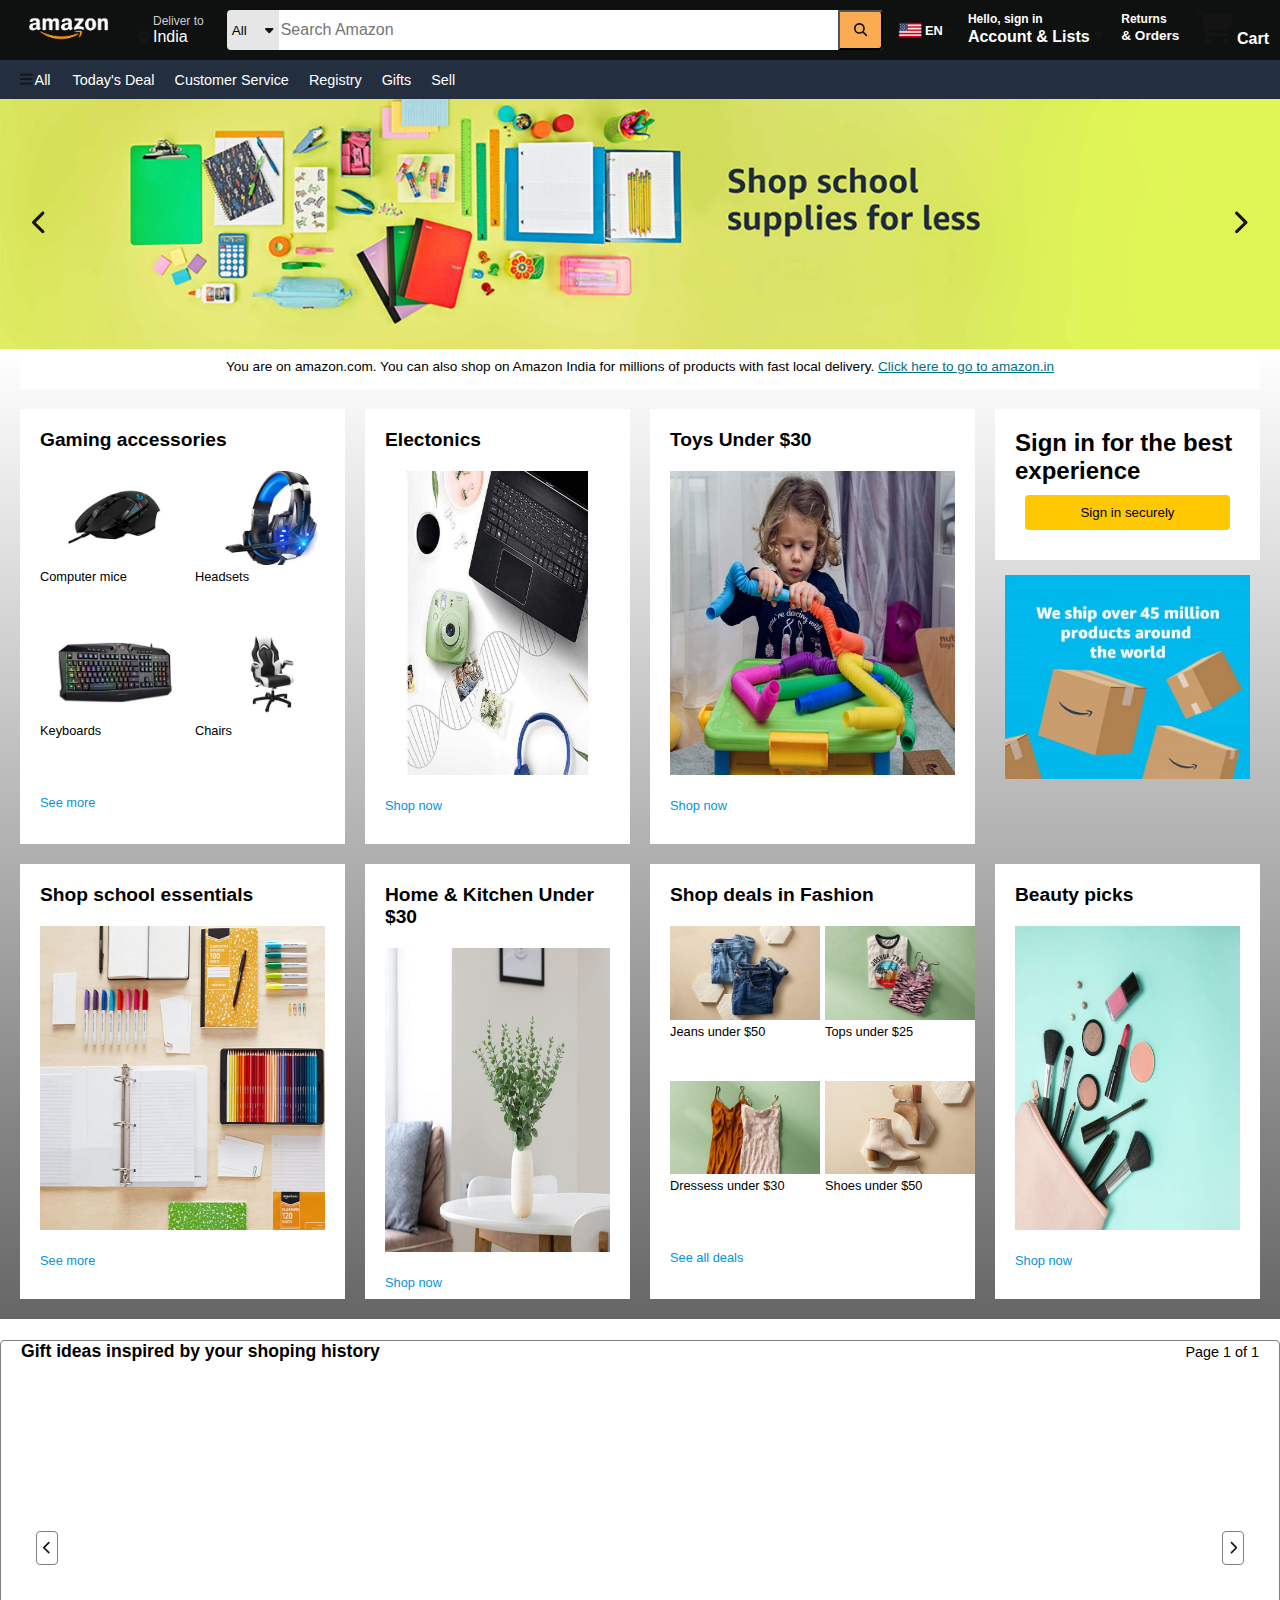
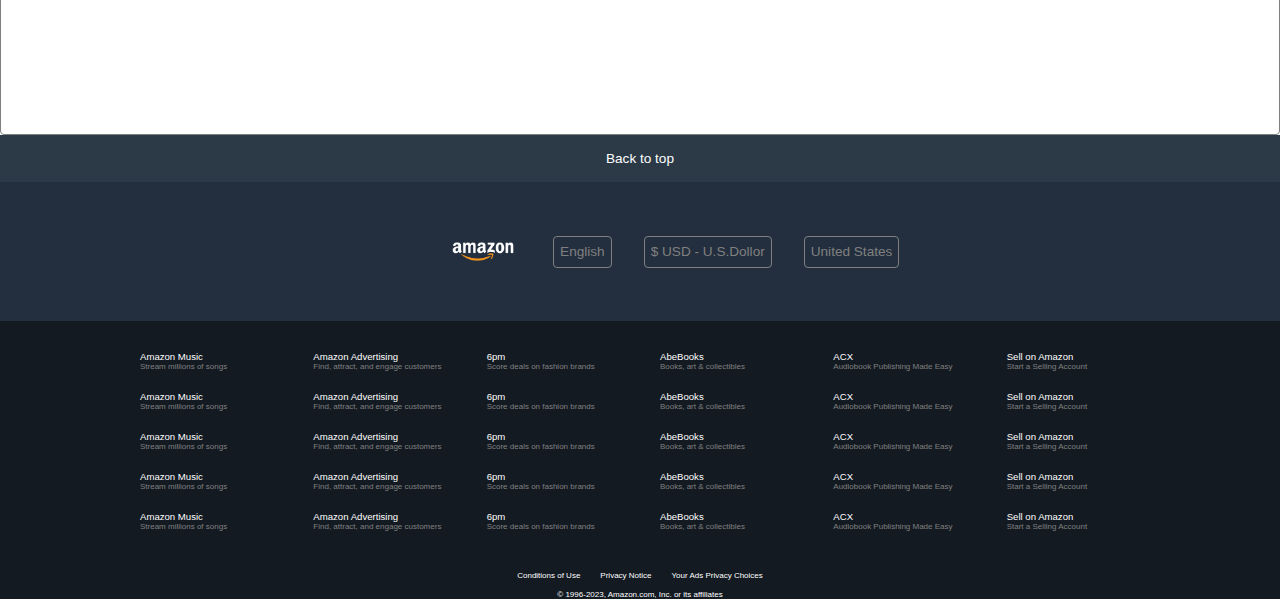
==== commit 72ce3ba2: "Add files via upload" ====
--- a/Amazon.html
+++ b/Amazon.html
@@ -6,6 +6,7 @@
     <title>Amazon.com. Spend less. Smile more.</title>
     <link rel="stylesheet" href="Amazon.css">
     <link rel="stylesheet" href="Font.css">
+    <link rel="icon" type="image/x-icon" href="Bokehlicia-Pacifica-Amazon.ico">
 </head>
 <body>
     <header>
@@ -316,7 +317,7 @@
         </div>
         <div class="foot4">
             <div class="foot-logo">
-                <img src="amazon_logo.png" alt="Amazon">
+                <img  src="amazon_logo.png" alt="Amazon">
             </div>
             <div class="foot-lang">
                 <button>
@@ -329,7 +330,10 @@
                 </button>
             </div>
             <div class="foot-country">
-                United States
+                <button>
+                    United States
+                </button>
+                
             </div>
         </div>
         <div class="foot5">
--- a/Amazon.css
+++ b/Amazon.css
@@ -269,7 +269,7 @@
     position: absolute;
     width: 100%;
     top: 250px;
-    background: linear-gradient(to bottom, transparent, rgba(0, 0, 0, 0.5));
+    background: linear-gradient(to bottom, transparent, rgba(0, 0, 0, 0.6));
     z-index: 1;
     padding: 0px 20px;
     box-sizing: border-box;
@@ -418,7 +418,7 @@
     position:absolute;
     top: 1320px;
     width: 100%;
-    padding: 20px 0px;
+    padding: 20px 0px 0px 0px;
     z-index: 1;
 }
 .foot1{
@@ -500,4 +500,110 @@
 
 .hist-text:hover {
     color: rgb(250, 57, 43);
+}
+
+.foot2 {
+    display: flex;
+    justify-content: center;
+    background-color: #2c3a48;
+    font-size: 0.85rem;
+    color: white;
+    padding: 1rem 0;
+}
+
+.foot4, .foot3 {
+    background-color: #232F3E;
+}
+
+.foot4 {
+    display: flex;
+    justify-content: center;
+    align-items: center;
+    width: 100%;
+    padding: 2rem;
+}
+
+.foot-logo img{
+    height: 43px;
+    padding: 0 1rem;
+    margin: 1rem 0;
+    vertical-align: middle;
+}
+
+.foot4 button {
+    background: transparent;
+    height: 2rem;
+    border: 1px solid gray;
+    font-size: 0.85rem;
+    color: gray;
+    margin: 0 1rem;
+    border-radius: 4px;
+}
+
+
+.foot5 {
+    background-color: #131A22;
+    height: 100%;
+    color: white;
+}
+
+.foot5-1 {
+    display: flex;
+    justify-content: center;
+    align-items: center;
+    padding: 30px 0px;
+    
+}
+
+
+
+.foot-prod-grid {
+    display: grid;
+    width: 1000px;
+    grid-template-columns: 1fr 1fr 1fr 1fr 1fr 1fr;
+    justify-content: center;
+    column-gap: 40px;
+    row-gap: 20px;
+    font-size: 0.5rem;
+    
+}
+
+.product-grid a{
+    display: block;
+}
+
+.product-grid p {
+    font-size: 0.5rem;
+    color: gray;
+}
+
+.product-grid h2 {
+    font-size: 0.6rem;
+}
+
+
+.text-weight {
+    font-weight: 500;
+}
+
+.line1 {
+    display: flex;
+    justify-content: center;
+    font-size: 0.5rem;
+}
+
+.line1 a {
+    display: flex;
+    padding: 10px 10px;
+}
+
+
+
+.foot5 a {
+    text-decoration: none;
+    color: white;
+}
+
+.foot5 a:hover {
+    text-decoration: underline;
 }